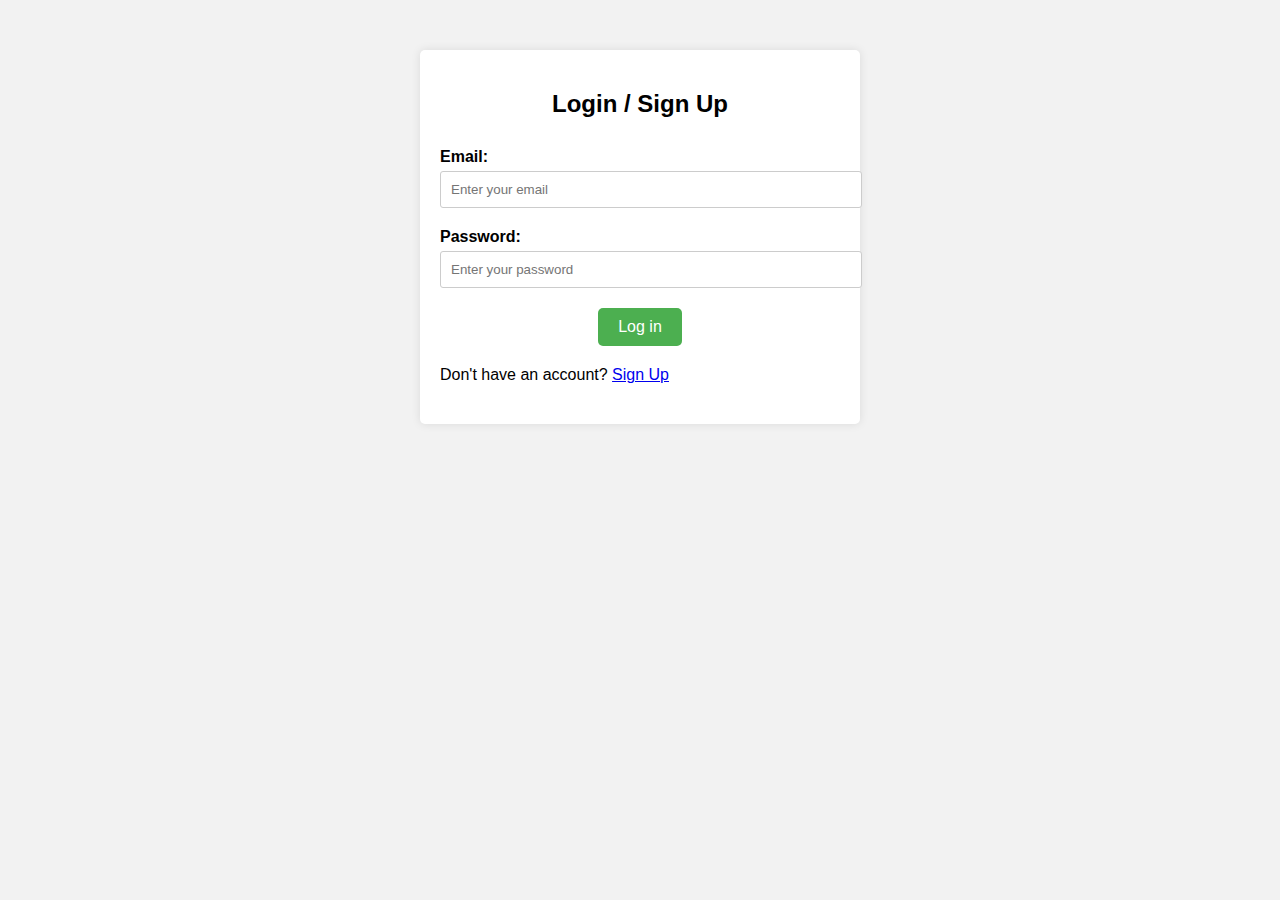
==== login.html @ c6a82590 "Update login.html" ====
<!DOCTYPE html>
<html lang="en">
<head>
    <meta charset="UTF-8">
    <meta name="viewport" content="width=device-width, initial-scale=1.0">
    <title>Login / Sign Up</title>
    <style>
        body {
            font-family: Arial, sans-serif;
            margin: 0;
            padding: 0;
            background-color: #f2f2f2;
        }
        .container {
            max-width: 400px;
            margin: 50px auto;
            padding: 20px;
            background-color: #fff;
            border-radius: 5px;
            box-shadow: 0px 0px 10px 0px rgba(0,0,0,0.1);
        }
        h2 {
            text-align: center;
            margin-bottom: 30px;
        }
        .form-group {
            margin-bottom: 20px;
        }
        .form-group label {
            display: block;
            margin-bottom: 5px;
            font-weight: bold;
        }
        .form-group input {
            width: 100%;
            padding: 10px;
            border: 1px solid #ccc;
            border-radius: 3px;
        }
        .form-group button {
            width: 100%;
            padding: 10px;
            background-color: #007bff;
            color: #fff;
            border: none;
            border-radius: 3px;
            cursor: pointer;
            transition: background-color 0.3s;
        }
        .form-group button:hover {
            background-color: #0056b3;
        }
        .form-group .switch {
            text-align: center;
            margin-top: 20px;
        }
        .form-group .switch a {
            text-decoration: none;
            color: #007bff;
        }
        .download-button {
        display: inline-block;
        background-color: #4CAF50;
        color: white;
        padding: 10px 20px;
        text-align: center;
        text-decoration: none;
        border: none;
        border-radius: 5px;
        cursor: pointer;
        transition: background-color 0.3s;
    }
    .download-button:hover {
        background-color: #45a049;
    }
    </style>
</head>
<body>

<div class="container">
    <h2>Login / Sign Up</h2>
    <div class="form-group">
        <label for="email">Email:</label>
        <center><input type="email" id="email" placeholder="Enter your email"></center>
    </div>
    <div class="form-group">
        <label for="password">Password:</label>
        <center><input type="password" id="password" placeholder="Enter your password"></center>
    </div>
    <div class="form-group">
        <center><a href="index.html" class="download-button">Log in</a></center>
    </div>
    <div class="form-group switch">
        <span>Don't have an account? </span><a href="signup.html">Sign Up</a>
    </div>
</div>
</script>
</body>
</html>
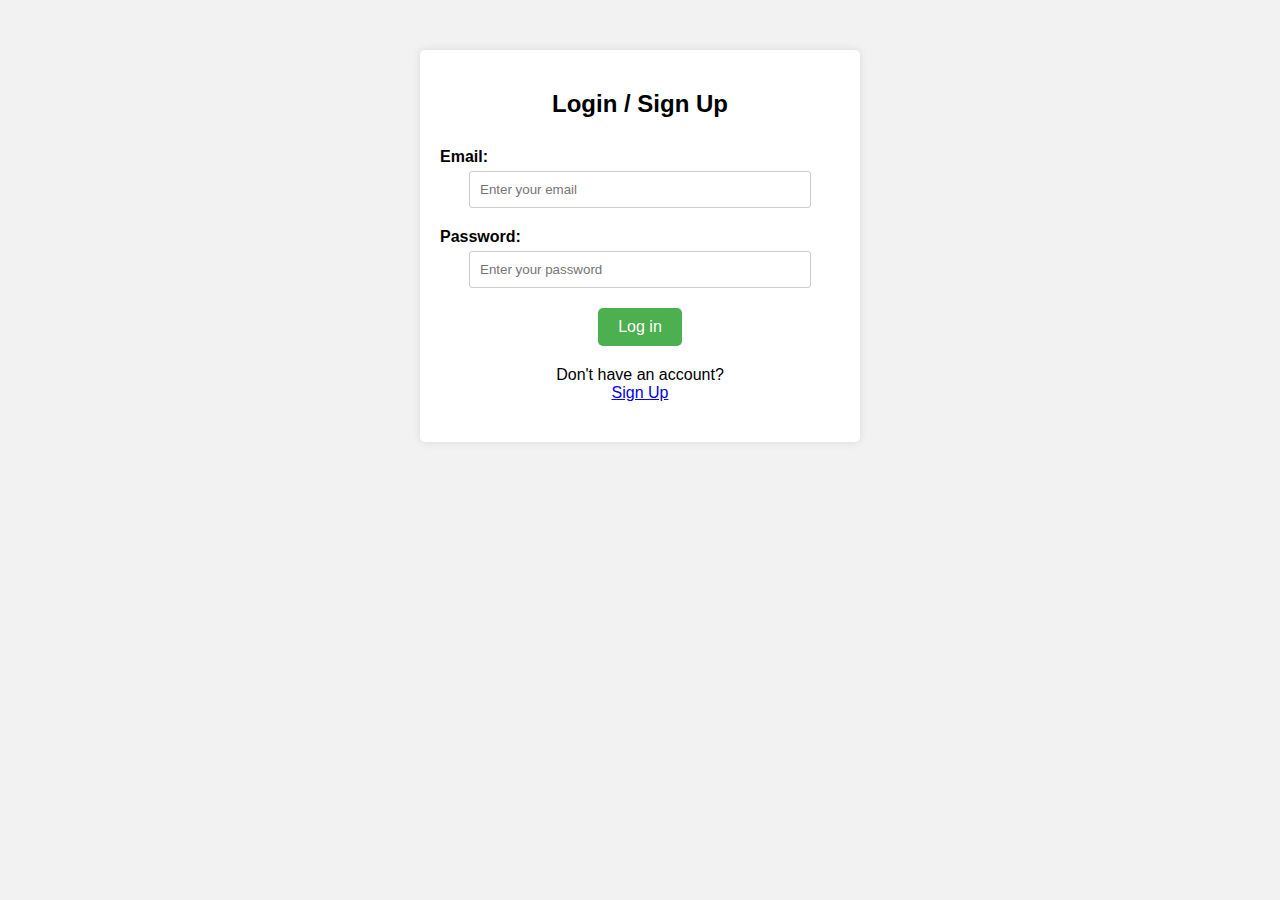
==== commit 6b2620d3: "Update login.html" ====
--- a/login.html
+++ b/login.html
@@ -1,5 +1,7 @@
 <!DOCTYPE html>
 <html lang="en">
+<meta name="viewport" content="width=device-width, initial-scale=1.0">
+
 <head>
     <meta charset="UTF-8">
     <meta name="viewport" content="width=device-width, initial-scale=1.0">
@@ -24,21 +26,25 @@
             margin-bottom: 30px;
         }
         .form-group {
+            display: flex;
+            flex-direction: column;
+            align-items: center;
             margin-bottom: 20px;
         }
         .form-group label {
-            display: block;
             margin-bottom: 5px;
             font-weight: bold;
+            width: 100%;
+            text-align: left;
         }
         .form-group input {
-            width: 100%;
+            width: 80%;
             padding: 10px;
             border: 1px solid #ccc;
             border-radius: 3px;
         }
         .form-group button {
-            width: 100%;
+            width: 80%;
             padding: 10px;
             background-color: #007bff;
             color: #fff;
@@ -59,20 +65,23 @@
             color: #007bff;
         }
         .download-button {
-        display: inline-block;
-        background-color: #4CAF50;
-        color: white;
-        padding: 10px 20px;
-        text-align: center;
-        text-decoration: none;
-        border: none;
-        border-radius: 5px;
-        cursor: pointer;
-        transition: background-color 0.3s;
-    }
-    .download-button:hover {
-        background-color: #45a049;
-    }
+            display: inline-block;
+            background-color: #4CAF50;
+            color: white;
+            padding: 10px 20px;
+            text-align: center;
+            text-decoration: none;
+            border: none;
+            border-radius: 5px;
+            cursor: pointer;
+            transition: background-color 0.3s;
+        }
+        .download-button:hover {
+            background-color: #45a049;
+        }
+        @media screen and (max-width: 600px) {
+            /* CSS rules for screens up to 600px wide */
+        }
     </style>
 </head>
 <body>
@@ -81,19 +90,19 @@
     <h2>Login / Sign Up</h2>
     <div class="form-group">
         <label for="email">Email:</label>
-        <center><input type="email" id="email" placeholder="Enter your email"></center>
+        <input type="email" id="email" placeholder="Enter your email">
     </div>
     <div class="form-group">
         <label for="password">Password:</label>
-        <center><input type="password" id="password" placeholder="Enter your password"></center>
+        <input type="password" id="password" placeholder="Enter your password">
     </div>
     <div class="form-group">
-        <center><a href="index.html" class="download-button">Log in</a></center>
+        <a href="index.html" class="download-button">Log in</a>
     </div>
     <div class="form-group switch">
         <span>Don't have an account? </span><a href="signup.html">Sign Up</a>
     </div>
 </div>
-</script>
+
 </body>
 </html>
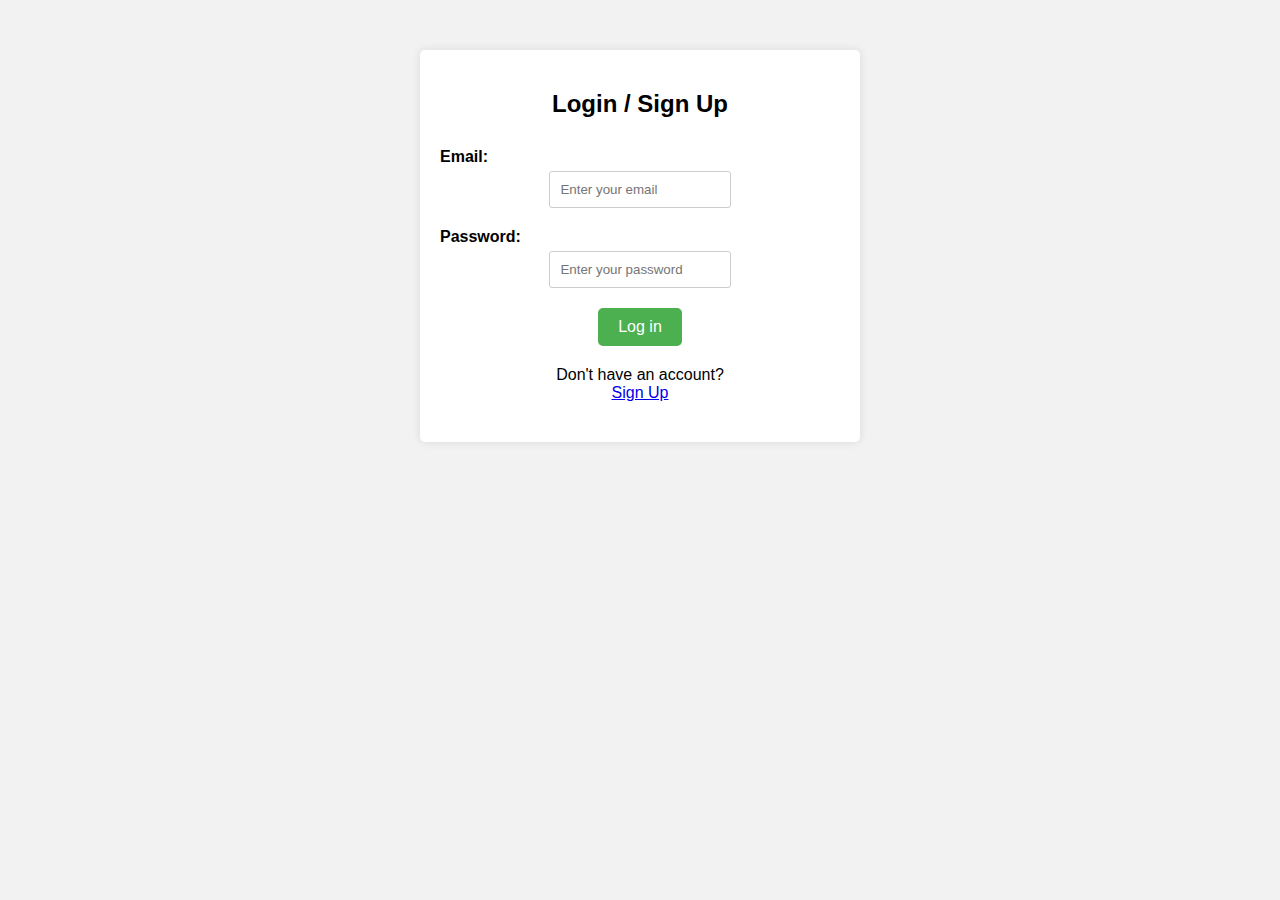
==== commit 50935849: "Update login.html" ====
--- a/login.html
+++ b/login.html
@@ -90,11 +90,11 @@
     <h2>Login / Sign Up</h2>
     <div class="form-group">
         <label for="email">Email:</label>
-        <input type="email" id="email" placeholder="Enter your email">
+        <center><input type="email" id="email" placeholder="Enter your email"></center>
     </div>
     <div class="form-group">
         <label for="password">Password:</label>
-        <input type="password" id="password" placeholder="Enter your password">
+        <center><input type="password" id="password" placeholder="Enter your password"></center>
     </div>
     <div class="form-group">
         <a href="index.html" class="download-button">Log in</a>
